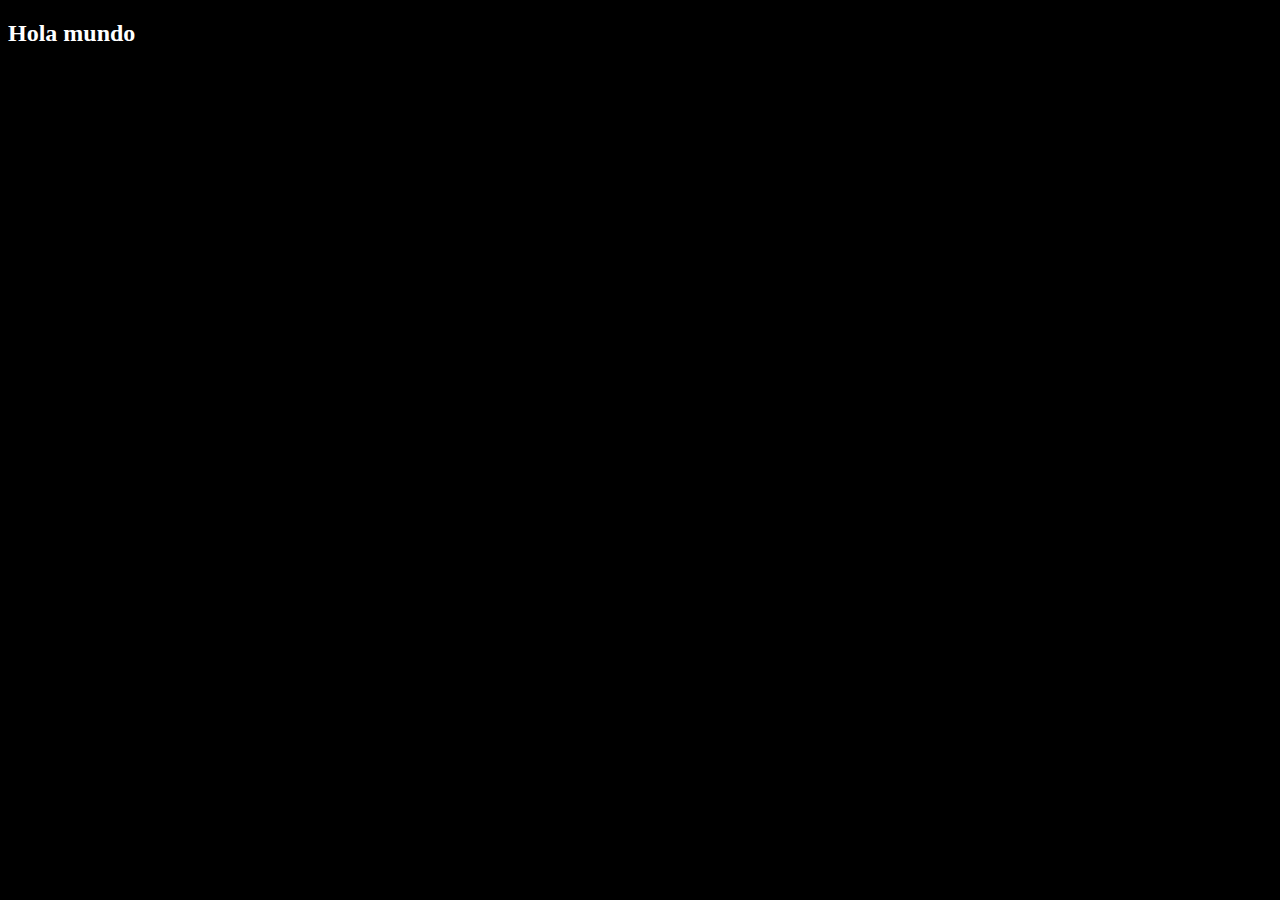
==== index.html @ 5b187824 "first commit" ====
<!DOCTYPE html>
<html lang="en">
<head>
    <meta charset="UTF-8">
    <meta http-equiv="X-UA-Compatible" content="IE=edge">
    <meta name="viewport" content="width=device-width, initial-scale=1.0">
    <title>Document</title>
    <link rel="stylesheet" href="./assets/css/style.css">
</head>
<body>
    
    <div>
        <h2>Hola mundo</h2>
    </div>
    

</body>
</html>
---- assets/css/style.css ----
body{
    background-color: black;
    color: white;
}
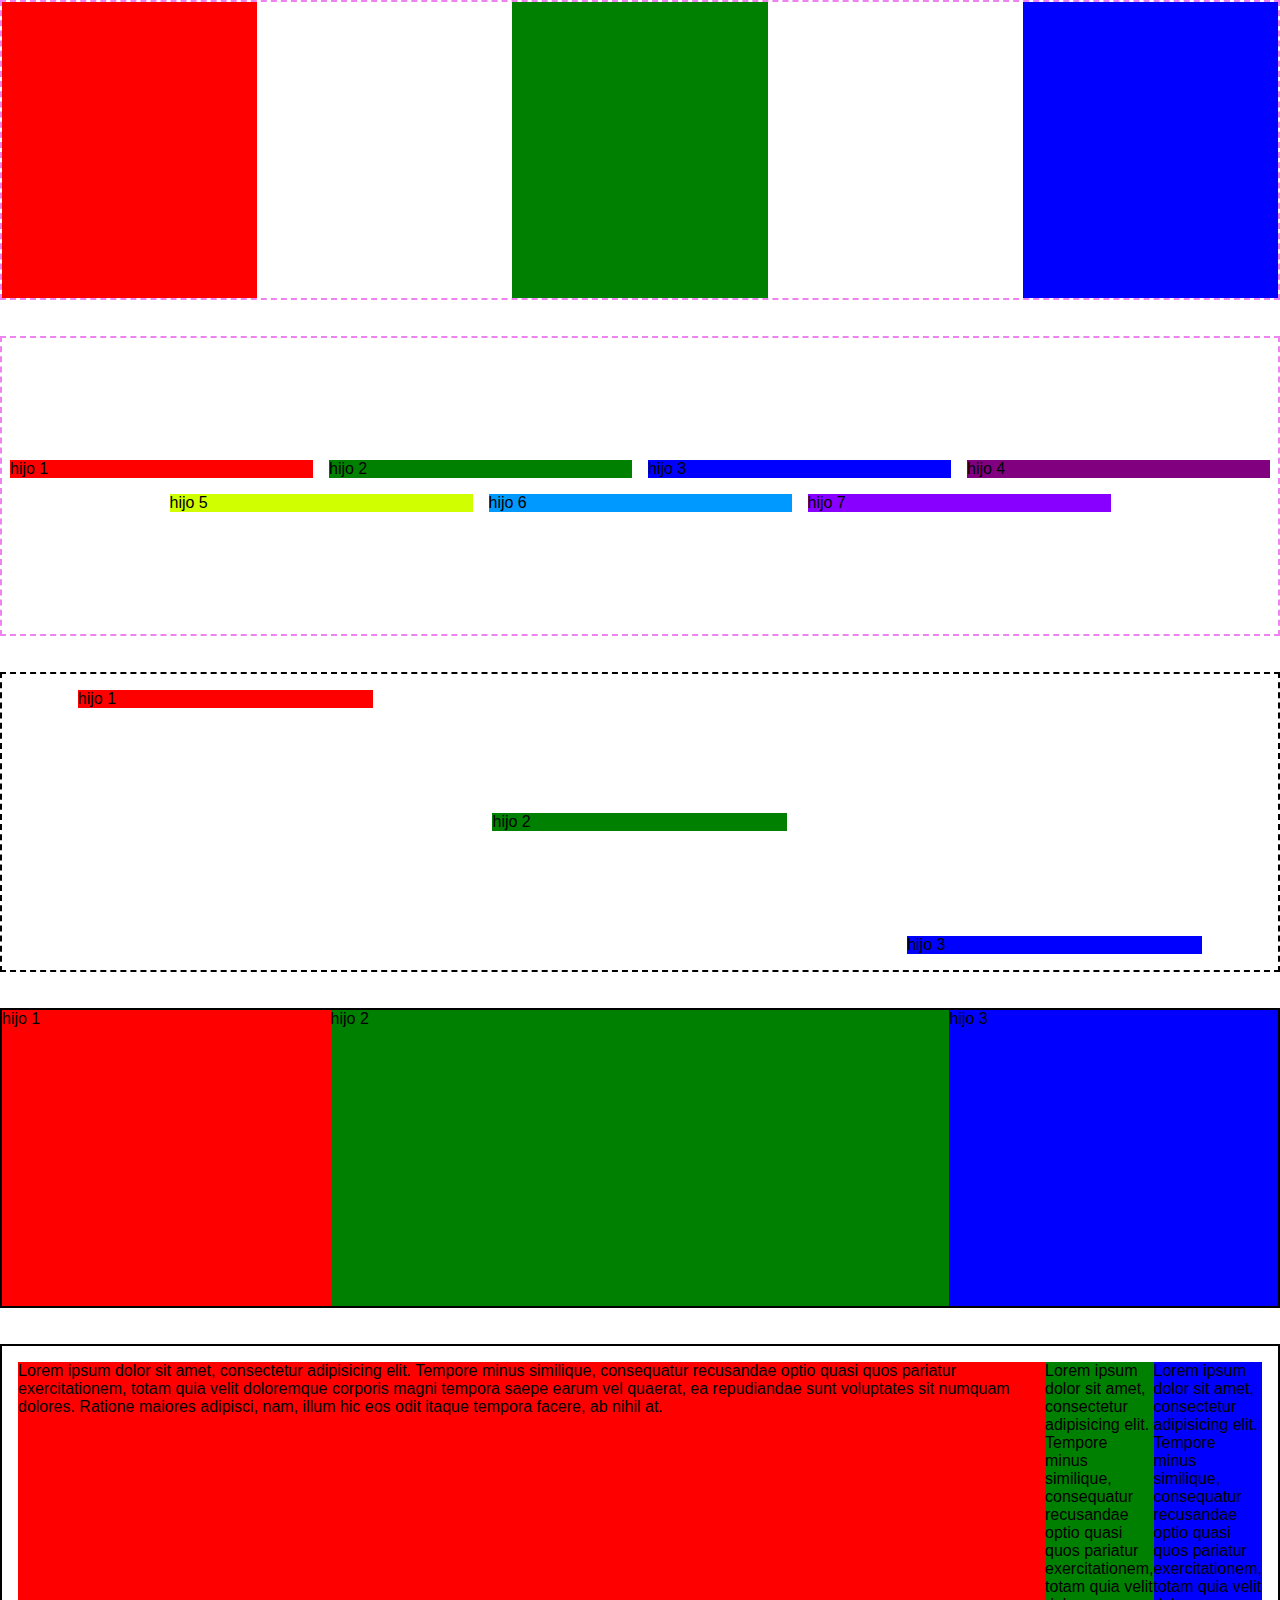
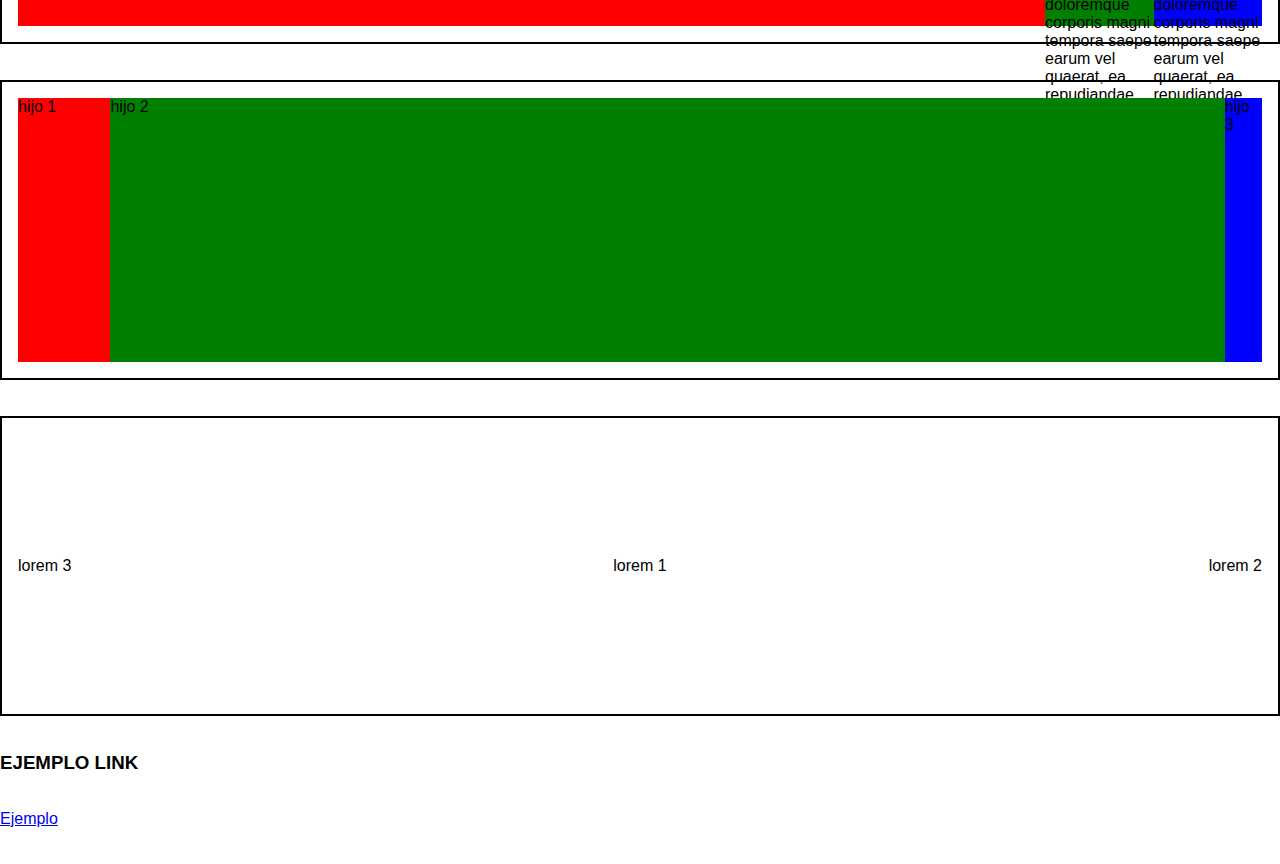
==== commit bd5a9865: "Flex box terminado" ====
--- a/index.html
+++ b/index.html
@@ -9,10 +9,87 @@
 </head>
 <body>
     
-    <div>
-        <h2>Hola mundo</h2>
+    <div class="padre">
+        <div class="hijo"></div>
+        <div class="hijo"></div>
+        <div class="hijo"></div>
     </div>
     
+    <br>
+    <br>
+
+    <div class="padre1">
+        <p class="hijo1">hijo 1</p>
+        <p class="hijo1">hijo 2</p>
+        <p class="hijo1">hijo 3</p>
+        <p class="hijo1">hijo 4</p>
+        <p class="hijo1">hijo 5</p>
+        <p class="hijo1">hijo 6</p>
+        <p class="hijo1">hijo 7</p>
+    </div>
+
+    <br>
+    <br>
+
+    <div class="padre2">
+        <p class="hijo2">hijo 1</p>
+        <p class="hijo2">hijo 2</p>
+        <p class="hijo2">hijo 3</p>
+    </div>
+
+    <br>
+    <br>
+
+    <div class="padre3">
+        <p class="hijo3">hijo 1</p>
+        <p class="hijo3">hijo 2</p>
+        <p class="hijo3">hijo 3</p>
+    </div>
+
+    <br>
+    <br>
+
+    <div class="padre4">
+        <p class="hijo4">Lorem ipsum dolor sit amet, consectetur adipisicing elit. Tempore minus similique, consequatur recusandae optio quasi quos pariatur exercitationem, totam quia velit doloremque corporis magni tempora saepe earum vel quaerat, ea repudiandae sunt voluptates sit numquam dolores. Ratione maiores adipisci, nam, illum hic eos odit itaque tempora facere, ab nihil at.
+        </p>
+        <p class="hijo4">Lorem ipsum dolor sit amet, consectetur adipisicing elit. Tempore minus similique, consequatur recusandae optio quasi quos pariatur exercitationem, totam quia velit doloremque corporis magni tempora saepe earum vel quaerat, ea repudiandae sunt voluptates sit numquam dolores. Ratione maiores adipisci, nam, illum hic eos odit itaque tempora facere, ab nihil at.
+        </p>
+        <p class="hijo4">Lorem ipsum dolor sit amet, consectetur adipisicing elit. Tempore minus similique, consequatur recusandae optio quasi quos pariatur exercitationem, totam quia velit doloremque corporis magni tempora saepe earum vel quaerat, ea repudiandae sunt voluptates sit numquam dolores. Ratione maiores adipisci, nam, illum hic eos odit itaque tempora facere, ab nihil at.
+        </p>
+    </div>
+
+    <br>
+    <br>
+
+    <div class="padre5">
+        <p class="hijo5">hijo 1</p>
+        <p class="hijo5">hijo 2</p>
+        <p class="hijo5">hijo 3</p>
+    </div>
+
+    <br>
+    <br>
+
+    <div class="padre6">
+        <p class="hijo6">lorem 1</p>
+        <p class="hijo6">lorem 2</p>
+        <p class="hijo6">lorem 3</p>
+    </div>
+
+    <br>
+    <br>
+
+    <h3>EJEMPLO LINK</h3>
+
+    <br>
+    <br>
+
+    <div>
+        <a href="./ejemplo.html">Ejemplo</a>
+    </div>
+
+    <br>
+    <br>
 
 </body>
 </html>--- a/assets/css/style.css
+++ b/assets/css/style.css
@@ -1,7 +1,248 @@
-
-body{
-    background-color: black;
-    color: white;
-}
-
-
+*{
+    margin: 0;
+    padding: 0;
+    box-sizing: border-box;
+    font-family: Arial, Helvetica, sans-serif;
+}
+
+
+/*Tabajando con divs de hijos*/
+.padre{
+    display: flex;
+    gap: 1rem; /*Usamos un margin inteligente entre hijos, para evitar darle margin a cada elemento*/
+
+    justify-content: space-between;
+    /*
+    si uso ----space between---- el el padre los hijos se separan todo lo posible, si pongo ----space around---- tengo espaciados al inicio al final y entre los elementos, si pongo ----space evenly---- hay un mismo espacio en todos lados al inicio, final y entre los elementos o ----center----, que coloca los elementos en el centro 
+    */
+
+    
+
+    border: 2px dashed violet;
+    /*Agregamos un borde al padre, y luego*/
+    height: 300px; /*Agregamos un tamaño específico a toda la caja, luego en cada hijo hacemos un width con un porcentaje para cada caso.*/
+}
+
+.hijo:nth-child(1){
+    /* :nth-child("numero") es para hacer referencia a cada hijo que hay dentro de un padre.*/
+    background-color: red;
+    /*
+    height: 200px;
+    width: 200px;
+    podemos darle height y width a cada hijo o simplemente en padre hacer lo siguiente:
+
+
+    /* podemos usar esto en cada hijo o ponerle al padre display flex;
+    display: inline-block; /*Para darle funcionalidad no de bloque a los elementos*/
+    /*
+    margin-right: 1rem;
+    */
+    width: 20%;
+    height: 100%;
+
+}
+
+.hijo:nth-child(2){
+    background-color: green;
+    width: 20%;
+    height: 100%;
+}
+
+.hijo:nth-child(3){
+    background-color: blue;
+    width: 20%;
+    height: 100%;
+}
+/*Tabajando con divs de hijos*/
+
+
+
+
+
+
+/*Tabajando con ps de hijos*/
+
+.padre1{
+    display: flex;
+    gap: 1rem; 
+    justify-content: center;
+    /*Podemos jugar con justify content ahora que la orientación es uno debajo de otro, y con esto jugar con align-items para acomodarlo a lo largo de la caja, esto funciona con los hijos de padre1*/
+    flex-direction: row;/* con colum Hacemos que la orientación sea horizontal, o vaya un elemento debajo de otro, con row uno ala derecha de otro.*/
+    align-items: center;/*Alineamos o movemos horizontalmente al centro o al eje al que sea perpendicular, si usamos ----flex-end---- lo lleva a la derecha del todo en este caso, ----flex-start---- lo pone al inicio*/
+    /*Observamos que los hijos de padre1, tienen todos 25% de tamaño sin embargo son 5, esto hace que exceda el tamaño de todos, pero ahora podemos agregar un:*/
+
+    /*Cuando hay un rompimiento, es decir que dentro de la caja los elementos se han acomodado (gracias al wrap) unos encima y otros debajo de acuero a su tamaño, aparece un comando para poder modificar estos elementos, es decir su espaciado entre sí, esto se llama aling-content*/
+    align-content: center;/*Solo sirve cuando tenemos un flex-wrap y exista un rompimiento*/
+
+    flex-wrap: wrap;/*que hace que cada elemento tenga el tamaño correspondiente dentro de la caja, y acomoda a los demás debajo de esta.*/
+
+    border: 2px dashed violet;
+    height: 300px; 
+}
+
+/*Antes del calc(), notamos que se alinean 3 elementos en la parte de arriba y 2 abajo, esto tiene que ver con el gap: 1rem; que pusimos, básicamente si hacemos un calc(25% - 1rem); no olvidar los espacios, pues este rem se restaría del tamaño de los elementos haciendo que entre en la primera fila, sin embargo el gap aún seguiría, esto se haría si se desea conservar el gap, es decir el espaciado entre elementos*/
+
+.hijo1:nth-child(1){
+    background-color: red;
+    width: calc(25% - 1rem);
+
+}
+
+.hijo1:nth-child(2){
+    background-color: green;
+    width: calc(25% - 1rem);
+}
+
+.hijo1:nth-child(3){
+    background-color: blue;
+    width: calc(25% - 1rem);
+}
+
+.hijo1:nth-child(4){
+    background-color: purple;
+    width: calc(25% - 1rem);
+}
+
+.hijo1:nth-child(5){
+    background-color: rgb(208, 255, 0);
+    width: calc(25% - 1rem);
+}
+
+.hijo1:nth-child(6){
+    background-color: rgb(0, 153, 255);
+    width: calc(25% - 1rem);
+}
+
+.hijo1:nth-child(7){
+    background-color: rgb(136, 0, 255);
+    width: calc(25% - 1rem);
+}
+
+
+.padre2{
+    display: flex;
+    height: 300px;
+    border: 2px dashed black;
+    padding: 1rem;
+
+    justify-content: space-around;
+    align-items: center;
+}
+
+.hijo2:nth-child(1){
+    background-color: red;
+    width: calc(25% - 1rem);
+    /*Hay comandos para cada hijo por ejemplo para linearlo en algun lado en específico usamos:*/
+    align-self: flex-start;
+}
+
+.hijo2:nth-child(2){
+    background-color: green;
+    width: calc(25% - 1rem);
+}
+
+.hijo2:nth-child(3){
+    background-color: blue;
+    width: calc(25% - 1rem);
+    align-self: flex-end;
+}
+
+
+.padre3{
+    display: flex;
+    height: 300px;
+    border: 2px solid black;
+}
+
+.hijo3:nth-child(1){
+    background-color: red;
+    flex-grow: 1;/*El factor de crecimiento, qué tanto crece el elemento. Es otra propiedad para los hijos.*/
+}
+
+.hijo3:nth-child(2){
+    background-color: green;
+    flex-grow: 2;
+}
+
+.hijo3:nth-child(3){
+    background-color: blue;
+    flex-grow: 1;
+}
+
+
+.padre4{
+    display: flex;
+    height: 300px;
+    border: 2px solid black;
+    flex-direction: row;
+    padding: 1rem;
+}
+
+.hijo4:nth-child(1){
+    background-color: red;
+    flex-shrink: 1;
+    /*flex-shrink, da una propiedad de decrecimiento de un cierto valor, 1, 2, etc, pero necesitamos un flex direction: row*/
+}
+
+.hijo4:nth-child(2){
+    background-color: green;
+    flex-shrink: 2;
+}
+
+.hijo4:nth-child(3){
+    background-color: blue;
+    flex-shrink: 3;
+}
+
+
+
+.padre5{
+    display: flex;
+    height: 300px;
+    border: 2px solid black;
+    flex-direction: row;
+    padding: 1rem;
+}
+
+.hijo5:nth-child(1){
+    background-color: red;
+    flex-basis: 20%;
+    /*flex-basis nos da una medidad base, por ejemplo del 20% en este caso. Crecerá tanto como pueda. Los elementos no salen de ahí.*/
+}
+
+.hijo5:nth-child(2){
+    background-color: green;
+    flex-basis: 3000px;
+}
+
+.hijo5:nth-child(3){
+    background-color: blue;
+    flex-basis: 100px;
+}
+
+
+
+
+.padre6{
+    display: flex;
+    height: 300px;
+
+    border: 2px solid black;
+    flex-direction: row; /*row-reverse*/
+    padding: 1rem;
+
+    justify-content: space-between;
+    align-items: center;
+}
+
+.hijo6:nth-child(1){
+    order: 2;/*Order sirve para dar un orden */
+}
+
+.hijo6:nth-child(2){
+    order: 3;/*Order sirve para dar un orden */
+}
+
+.hijo6:nth-child(3){
+    order: 1;/*Order sirve para dar un orden específico a un elemento. Si deseamos por ejemplo dar el orden inverso, en la clase padre usaríamos en flex-direction: row-reverse */
+}
